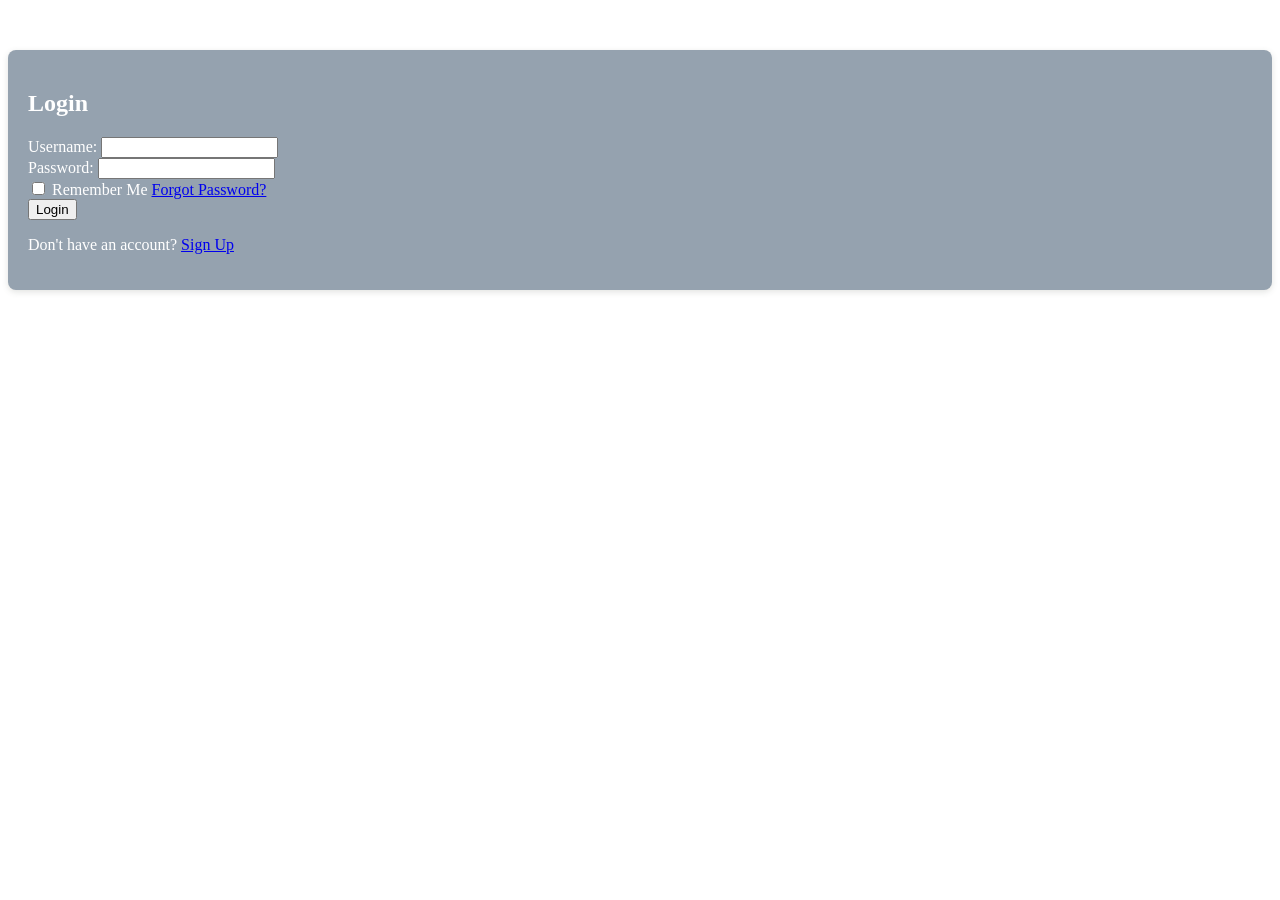
==== Finance-tracker/login.html @ 7f47ea06 "edited dashboard cards to be clickable and added modal, added text to info content and created html " ====
<!DOCTYPE html>
<html lang="en">
<head>
    <meta charset="UTF-8">
    <meta name="viewport" content="width=device-width, initial-scale=1.0">
    <link rel="stylesheet" href="src/styles.css">
    <title>Login</title>
</head>
<body>
    <div class="container">
         <div class="login-form">
        <form action="" class="">
            <h2>Login</h2>
            <div class="form-group">
                <label for="username">Username:</label>
                <input type="email" id="username" name="username" required>
            </div>
            <div class="form-group">
                <label for="password">Password:</label>
                <input type="password" id="password" name="password" required>
            </div>
            <div class="remember-forgot">
                <label>
                    <input type="checkbox" name="remember"> Remember Me
                </label>
                <a href="#">Forgot Password?</a>
            </div>
            <button type="submit">Login</button>
            <p>Don't have an account? <a href="#">Sign Up</a></p>
        </form>
    </div>
    </div>
   
</body>
</html>
---- Finance-tracker/src/styles.css ----
.home-rows {
    display: grid;
    grid-template-columns: repeat(2, 1fr);
    gap: 24px;
    max-width: 900px;
    margin: 0 auto;
}

.home-card-0 {
    background: #0e4768;
    color: #fff;
    border-radius: 12px;
    box-shadow: 0 2px 6px rgba(0, 0, 0, 0.1);
    padding: 40px 20px;
    text-align: center;
    font-size: 20px;
    font-weight: 600;
    gap:20px;
}
.home-card-1 {
    background: #21977e;
    color: #fff;
    border-radius: 12px;
    box-shadow: 0 2px 6px rgba(0, 0, 0, 0.1);
    padding: 40px 20px;
    text-align: center;
    font-size: 20px;
    font-weight: 600;
    gap: 20px;
}
.home-card-2 {
    background: #ca569a;
    color: #fff;
    border-radius: 12px;
    box-shadow: 0 2px 6px rgba(0, 0, 0, 0.1);
    padding: 40px 20px;
    text-align: center;
    font-size: 20px;
    font-weight: 600;
    gap: 20px;
}
.home-card-3 {
    background: #f05b62;
    color: #fff;
    border-radius: 12px;
    box-shadow: 0 2px 6px rgba(0, 0, 0, 0.1);
    padding: 40px 20px;
    text-align: center;
    font-size: 20px;
    font-weight: 600;
    gap: 20px;
}

.home-image {
    text-align: right;
    margin-right: 70px;
    margin-top: -350px;

    
}

.home-image img{
    border-radius: 5px;
    box-shadow: 0 4px 4px rgba(19, 18, 18, 0.2);
    width: 450px;
    height: 300px;
    margin-bottom: 100px;
    margin-top: 50px;
}
.dashboard-card{
    background:rgb(202, 4, 202);
    color:#fff;
    border-radius: 12px;
    box-shadow: 0 2px 6px rgba(0, 0, 0, 0.1);
    padding: 80px;
    text-align: center;

    transition:
            transform 0.4s ease,
            background-color 0.4s ease,
            box-shadow 0.4s ease;
}
.dashboard-card-2 {
    background: blueviolet;
    color: #fff;
    border-radius: 12px;
    box-shadow: 0 2px 6px rgba(0, 0, 0, 0.1);
    padding: 80px;
    text-align: center;

    transition:
            transform 0.4s ease,
            background-color 0.4s ease,
            box-shadow 0.4s ease;
}
.dashboard-card-3 {
    background: blue;
    color: #fff;
    border-radius: 12px;
    box-shadow: 0 2px 6px rgba(0, 0, 0, 0.1);
    padding: 80px;
    text-align: center;

    transition:
            transform 0.4s ease,
            background-color 0.4s ease,
            box-shadow 0.4s ease;
    
}

.dashboard-card:hover {
    background: rgb(202, 4, 202);
    transform: scale(0.95);
    box-shadow: 0 10px 20px rgba(0, 0, 0, 0.35);
}
.dashboard-card-2:hover {
    background: blueviolet;
    transform: scale(0.95);
    box-shadow: 0 10px 20px rgba(0, 0, 0, 0.35);
}
.dashboard-card-3:hover {
    background: #0d6efd;
    transform: scale(1.03);
    box-shadow: 0 10px 20px rgba(0, 0, 0, 0.35);
}

.forms-grid {
    display: grid;
    grid-template-columns: repeat(2, 1fr);
    gap: 20px;
}
@media (max-width: 768px) {
    .forms-grid {
        grid-template-columns: 1fr;
    }
}
.card-income {
    background: #d3c4c4;
    border-radius: 2px;
    padding: 50px;
    box-shadow: 0 2px 6px rgba(0, 0, 0, 0.1);
    text-align: center;

    display: flex;
    justify-content: center;
    align-items: center;
}

.card-expenses {
    background: #d3c4c4;
    border-radius: 2px;
    padding: 50px;
    box-shadow: 0 2px 6px rgba(0, 0, 0, 0.1);
    text-align: center;

    display: flex;
    justify-content: center;
    align-items: center;
}

.form-grid-vertical {
    width: 100%;
    display: grid;
    grid-template-columns: 1fr;
    gap: 20px;
    justify-items: center;
    max-width: 1000px;
}

.form-grid-vertical input,
.form-grid-vertical select,
.form-grid-vertical button {
    width: 100%;

}
.card-expenses .form-grid-vertical input,
.card-expenses .form-grid-vertical select {
    width: 155%;
}

.card-expenses .form-grid-vertical button {
    width: 120%;
}


@media (max-width: 768px) {
    .form-grid-vertical {
        grid-template-columns: 1fr;
    }
}

.chart-wrapper {
    max-width: 300px;
    margin: 0 auto;
}


.info-content {
    position: absolute;
    top: 12px;
    left: 12px;
    cursor: pointer;
    display: inline-flex;
    align-items: center;
}

.info-content .material-symbols-outlined {
    font-size: 20px;
    color: rgba(255, 255, 255, 0.8);
}

.tooltip-text {
    position: absolute;
    bottom: 140%;
    right: 0;

    background: #111;
    color: #fff;
    padding: 8px 12px;
    border-radius: 6px;
    font-size: 0.75rem;
    white-space: nowrap;

    opacity: 0;
    pointer-events: none;

    transform: translateY(10px);
    transition: opacity 0.3s ease, transform 0.3s ease;
    z-index: 100;
}

.tooltip-text::after {
    content: "";
    position: absolute;
    top: 100%;
    right: 10px;

    border-width: 6px;
    border-style: solid;
    border-color: #111 transparent transparent transparent;
}

.info-content:hover .tooltip-text {
    opacity: 1;
    transform: translateY(0);
}

.home-card-0,
.home-card-1,
.home-card-2,
.home-card-3 {
    position: relative;
}

.dashboard-card,
.dashboard-card-2 {
    cursor: pointer;
}
.dashboard-card:hover,
.dashboard-card-2:hover {
    transform: scale(1.03);
}



/* Login Page Styles Fix */
.container {
    margin-top: 50px;
    background-color: #95a2af;
    padding: 20px;
    border-radius: 8px;
    box-shadow: 0 2px 6px rgba(225, 226, 223, 0.952);
    color: #fff;

}
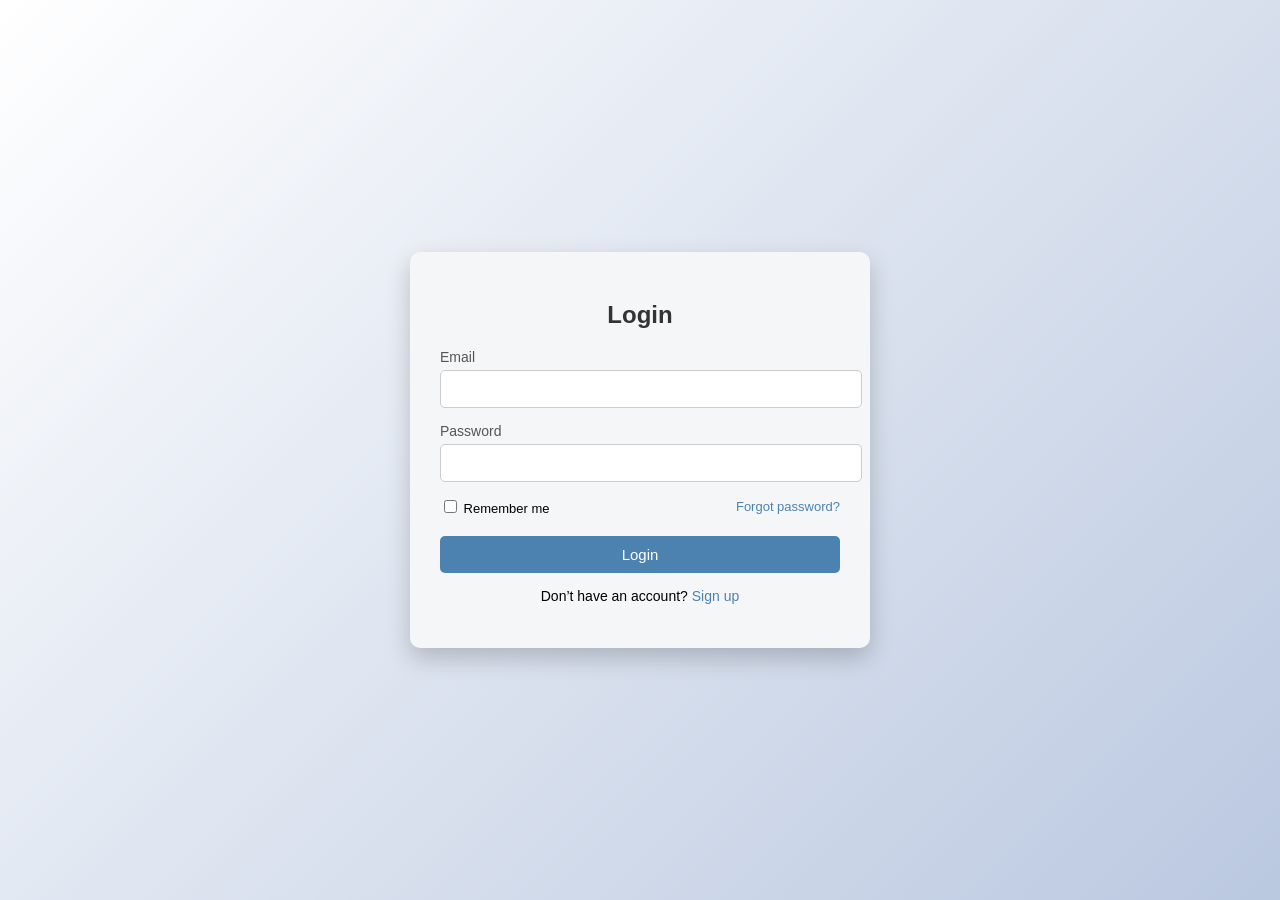
==== commit e7934fb0: "added signup page and its functionality as well as login page functionality" ====
--- a/Finance-tracker/login.html
+++ b/Finance-tracker/login.html
@@ -3,33 +3,39 @@
 <head>
     <meta charset="UTF-8">
     <meta name="viewport" content="width=device-width, initial-scale=1.0">
-    <link rel="stylesheet" href="src/styles.css">
+    <link rel="stylesheet" href="src/login.css">
     <title>Login</title>
 </head>
 <body>
-    <div class="container">
-         <div class="login-form">
-        <form action="" class="">
+    <div class="login-container">
+        <form class="login-form">
             <h2>Login</h2>
+
             <div class="form-group">
-                <label for="username">Username:</label>
-                <input type="email" id="username" name="username" required>
+                <label for="username">Email</label>
+                <input type="email" id="username" required>
             </div>
+
             <div class="form-group">
-                <label for="password">Password:</label>
-                <input type="password" id="password" name="password" required>
+                <label for="password">Password</label>
+                <input type="password" id="password" required>
             </div>
+
             <div class="remember-forgot">
                 <label>
-                    <input type="checkbox" name="remember"> Remember Me
+                    <input type="checkbox"> Remember me
                 </label>
-                <a href="#">Forgot Password?</a>
+                <a href="#">Forgot password?</a>
             </div>
+
             <button type="submit">Login</button>
-            <p>Don't have an account? <a href="#">Sign Up</a></p>
+
+            <p class="signup-text">
+                Don’t have an account? <a href="signup.html">Sign up</a>
+            </p>
         </form>
     </div>
-    </div>
-   
+    <script src="src/login.js"></script>
 </body>
+
 </html>
--- a/Finance-tracker/src/login.css
+++ b/Finance-tracker/src/login.css
@@ -0,0 +1,169 @@
+body {
+    margin: 0;
+    height: 100vh;
+    background: linear-gradient(135deg, #ffff, #bac8e0);
+    display: flex;
+    justify-content: center;
+    align-items: center;
+    font-family: 'Segoe UI', Tahoma, Geneva, Verdana, sans-serif;
+}
+
+.login-container {
+    background: #f5f6f7;
+    padding: 30px;
+    width: 100%;
+    max-width: 400px;
+    border-radius: 10px;
+    box-shadow: 0 10px 25px rgba(0, 0, 0, 0.2);
+}
+
+.login-form h2 {
+    text-align: center;
+    margin-bottom: 20px;
+    color: #333;
+}
+
+.form-group {
+    margin-bottom: 15px;
+}
+
+.form-group label {
+    display: block;
+    margin-bottom: 5px;
+    font-size: 14px;
+    color: #555;
+}
+
+.form-group input {
+    width: 100%;
+    padding: 10px;
+    border-radius: 5px;
+    border: 1px solid #ccc;
+    font-size: 14px;
+}
+
+.remember-forgot {
+    display: flex;
+    justify-content: space-between;
+    align-items: center;
+    font-size: 13px;
+    margin-bottom: 20px;
+}
+
+.remember-forgot a {
+    color: #4c82af;
+    text-decoration: none;
+}
+
+.remember-forgot a:hover {
+    text-decoration: underline;
+}
+
+button {
+    width: 100%;
+    padding: 10px;
+    background-color: #4c82af;
+    color: white;
+    border: none;
+    border-radius: 5px;
+    cursor: pointer;
+    font-size: 15px;
+}
+
+button:hover {
+    background-color: #3b6d91;
+}
+
+.signup-text {
+    text-align: center;
+    margin-top: 15px;
+    font-size: 14px;
+}
+
+.signup-text a {
+    color: #4c82af;
+    text-decoration: none;
+}
+
+.signup-text a:hover {
+    text-decoration: underline;
+}
+
+.login-container {
+    animation: slideUp 0.6s ease;
+}
+
+@keyframes slideUp {
+    from {
+        opacity: 0;
+        transform: translateY(30px);
+    }
+
+    to {
+        opacity: 1;
+        transform: translateY(0);
+    }
+}
+@media (max-width: 480px) {
+    .login-container {
+        padding: 20px;
+    }
+}
+
+/*Sign Up Page */
+
+.login-container {
+    background: #f5f6f7;
+    border-radius: 10px;
+    box-shadow: 0 10px 25px rgba(0, 0, 0, 0.2);
+}
+
+#signupForm h2 {
+    text-align: center;
+    margin-bottom: 20px;
+    color: #333;
+}
+
+#signupForm .form-group input {
+    width: 100%;
+    padding: 10px;
+    border-radius: 5px;
+    border: 1px solid #ccc;
+    font-size: 14px;
+}
+
+#signupForm .form-group input:focus {
+    outline: none;
+    border-color: #4c82af;
+}
+
+#signupForm button {
+    width: 100%;
+    padding: 10px;
+    background-color: #4c82af;
+    color: white;
+    border: none;
+    border-radius: 5px;
+    cursor: pointer;
+    font-size: 15px;
+}
+
+#signupForm button:hover {
+    background-color: #3b6d91;
+}
+
+#signupForm .signup-text {
+    text-align: center;
+    margin-top: 15px;
+    font-size: 14px;
+}
+
+#signupForm .signup-text a {
+    color: #4c82af;
+    text-decoration: none;
+}
+
+#signupForm .signup-text a:hover {
+    text-decoration: underline;
+}
+
